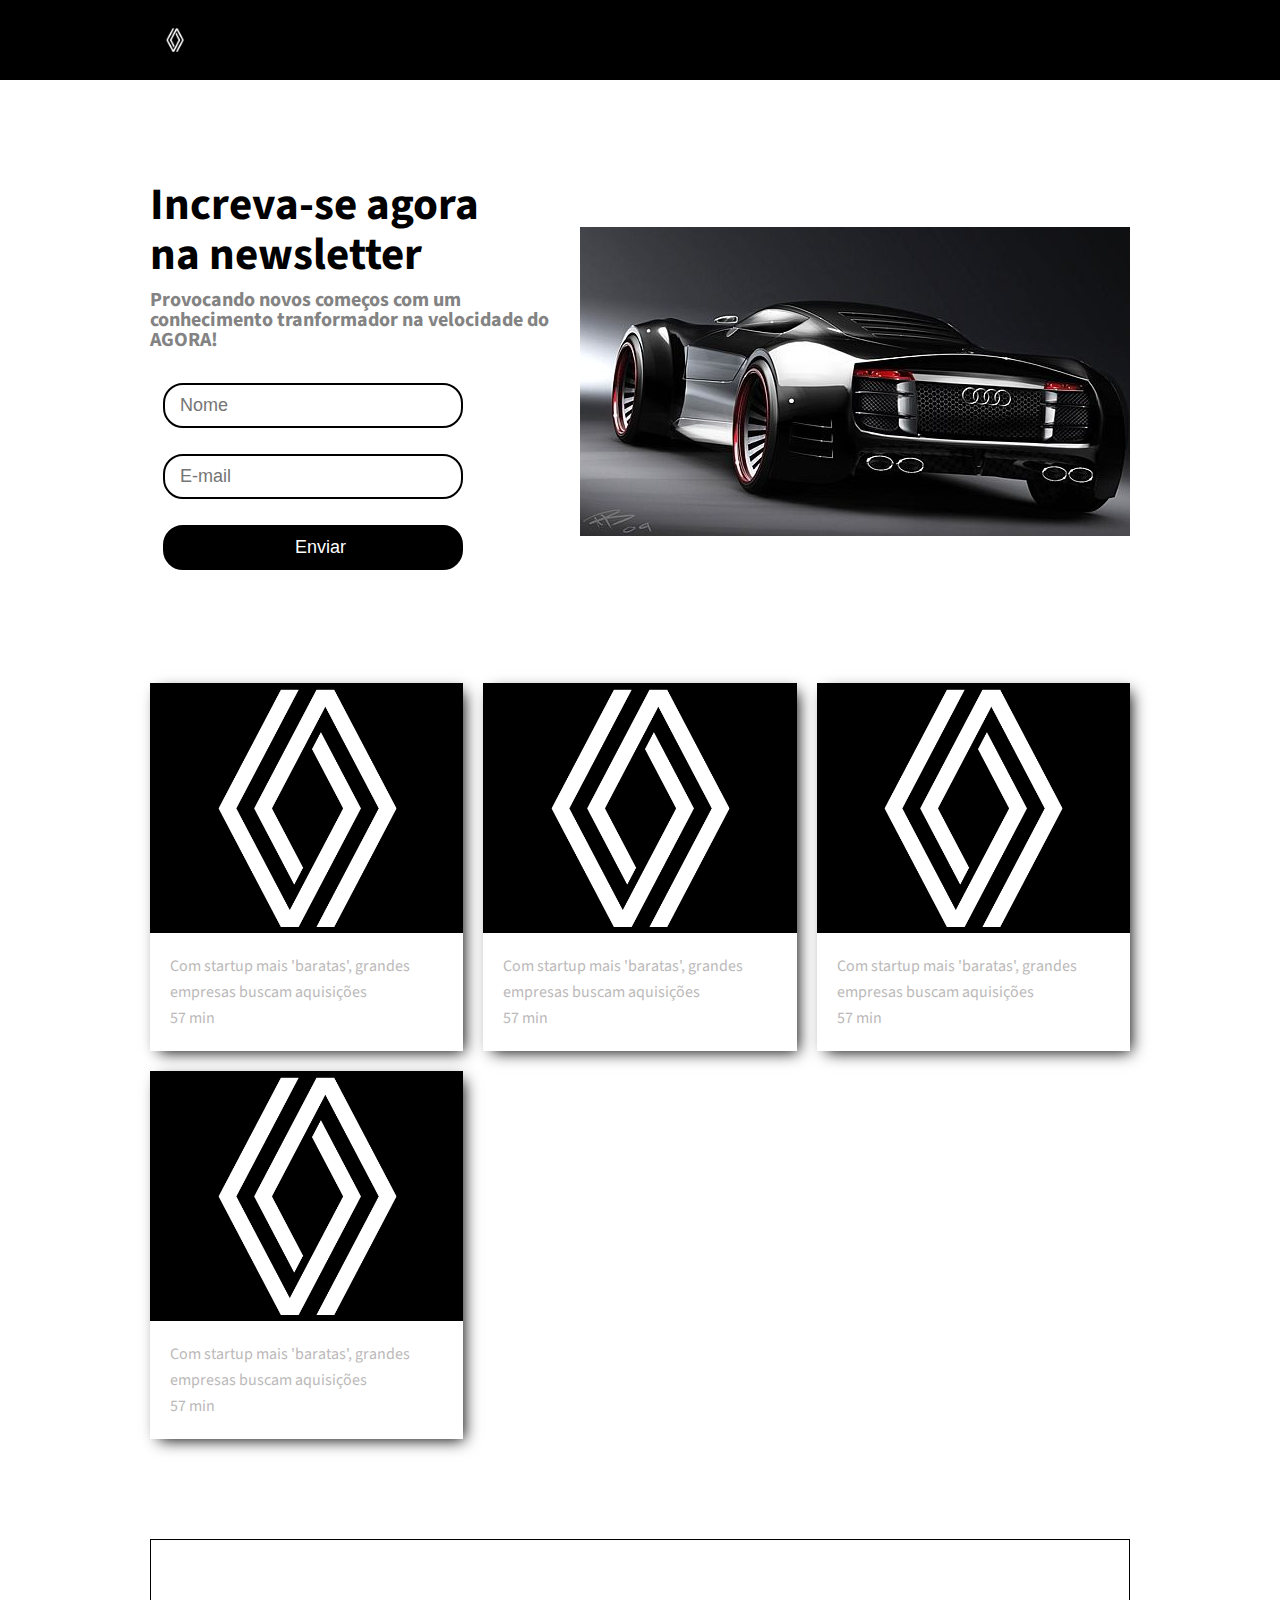
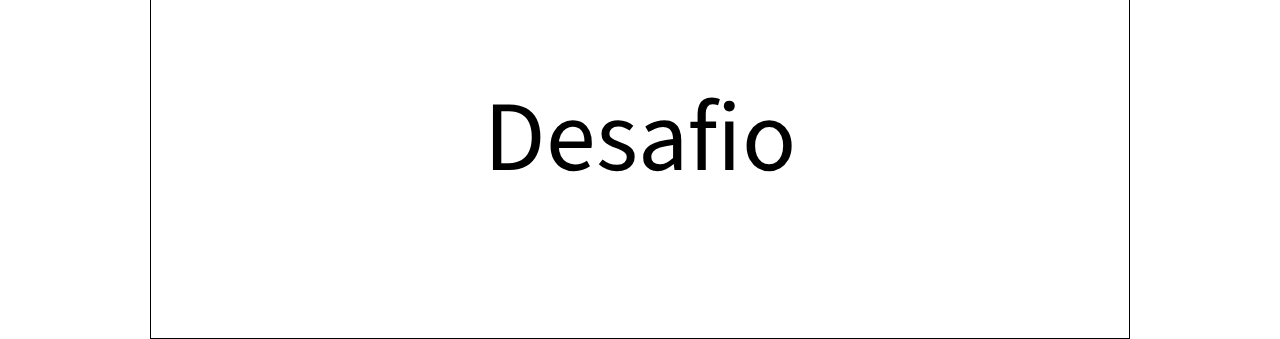
==== index.html @ a9c40e31 "Muda o nav" ====
<!DOCTYPE html>
<html lang="pt-br">

<head>
    <meta charset="UTF-8">
    <meta http-equiv="X-UA-Compatible" content="IE-edge" />
    <!--*Melhorar compatibilidade com diferentes navegadores*/-->
    <meta name="viewport" content="content=" width=device-width, initial-scale=1.0>
    <link rel="stylesheet" href="./CSS/style.css">
    <link rel="stylesheet" href="./CSS/responsive.css">
    <title> Meu segundo site</title>
    <link rel="icon" href="Imagens/nouveau_logo_renault_banner.jpg">
</head>

<body>
    <header>
        <div class="container">
            <img src="Imagens/nouveau_logo_renault_banner.jpg" alt="logo" />
            <div class="menu-section">
                <div class="container-menu">
                    <input type="checkbox" id="checkbox-menu">
                    <label class="menu-button-container" for="checkbox-menu">
                        <span></span>
                        <span></span>
                        <span></span>
                    </label>
                    <nav>
                        <ul>
                            <li>
                                <a href="#">Home</a>
                            </li>
                            <li>
                                <a href="#">Artigos</a>
                            </li>
                            <li>
                                <a href="#">Contato</a>
                            </li>
                        </ul>
                    </nav>
                </div>
            </div>
        </div>
    </header>
    <main>
        <div class="container-main">
            <div>
                <h2><span>Increva-se agora</span></h2>
                <h2>na newsletter</h2>
                <h3>
                    Provocando novos começos com um conhecimento tranformador na velocidade do AGORA!
                </h3>
                <form>
                    <input type="text" placeholder="Nome">
                    <input type="email" placeholder="E-mail">
                    <input type="submit" value="Enviar">
                </form>
            </div>
            <img src="./Imagens/2.jpg">
        </div>
    </main>
    <section class="cards">
        <div class="card">
            <div class="image">
                <img src="./Imagens/nouveau_logo_renault_banner.jpg">
            </div>

            <div class="content">
                <p class="title text--medium">
                    Com startup mais 'baratas', grandes empresas buscam aquisições
                </p>
                <div class="info">
                    <p class="text--medium">57 min</p>
                </div>
            </div>
        </div>
        <div class="card">
            <div class="image">
                <img src="./Imagens/nouveau_logo_renault_banner.jpg">
            </div>

            <div class="content">
                <p class="title text--medium">
                    Com startup mais 'baratas', grandes empresas buscam aquisições
                </p>
                <div class="info">
                    <p class="text--medium">57 min</p>
                </div>
            </div>
        </div>
        <div class="card">
            <div class="image">
                <img src="./Imagens/nouveau_logo_renault_banner.jpg">
            </div>

            <div class="content">
                <p class="title text--medium">
                    Com startup mais 'baratas', grandes empresas buscam aquisições
                </p>
                <div class="info">
                    <p class="text--medium">57 min</p>
                </div>
            </div>
        </div>
        <div class="card">
            <div class="image">
                <img src="./Imagens/nouveau_logo_renault_banner.jpg">
            </div>

            <div class="content">
                <p class="title text--medium">
                    Com startup mais 'baratas', grandes empresas buscam aquisições
                </p>
                <div class="info">
                    <p class="text--medium">57 min</p>
                </div>
            </div>
        </div>
    </section>
    <section id="form">
        <div class="desafio">Desafio</div>
    </section>
</body>

</html>
---- CSS/style.css ----
@import url('https://fonts.googleapis.com/css2?family=Poppins:ital,wght@0,100;0,200;0,400;0,700;1,500&family=Source+Sans+Pro:ital,wght@0,300;0,400;0,700;1,400&display=swap');
*{
    box-sizing: border-box;
    margin: 0;
    padding: 0;
    outline: 0;
}

html,
body{
    height: 100vh;
    font-family: "Source Sans Pro", 'Times New Roman';
    text-rendering: optimizeLegibility;
    -webkit-font-smoothing: antialiased;
}

/* Header*/

header{
    background-color: black;

}

header .container{
    display: flex;
    align-items: center;
    justify-content: space-between;
    max-width: 980px;
    height: 80px;
    margin:auto;
}

header nav ul{
    display: flex;
}

header nav ul li{
    list-style: none;
}

header nav ul li a{
    text-decoration: none;
    color: white;
    text-transform: uppercase;
    font-size: 18px;
    padding: 24px;
    transition: all 250ms linear 0s;
}

header nav ul li a:hover{
    background: rgba(255, 255,255,0.15);
}

header .container img{
    height: 50px;

}


img{
    max-width: 510px;
}

/* Main*/

main{
    margin-bottom: 100px;
}


main img{
    max-width:800px;
}

main .container-main{
    display: flex;
    align-items: center;
    justify-content: space-between;
    max-width: 980px;
    margin: 100px auto 0px auto;
}

h2{
    color: rgb(0, 0,0);
    font-size: 45px;
    line-height: 50px;
    font-weight: bold;
}

h3{
    color: rgb(131, 131,131);
    font-size: 20px;
    line-height: 20px;
    margin: 10px 0;
}

form{
    margin-top: 20px;

}

form input{
    width: 300px;
    padding-left: 15px;
    font-size: 18px;
    height: 45px;
    margin: 13px;
    border-radius: 20px;
    border: 2px solid black;
}

form [type="submit"]{
    background-color: black;
    color: white;
}

form [type="submit"]:hover{
    cursor: pointer;
}

main .container-main img{
    width: 600px;
}

/* Card*/

.cards{
    width: 90%;
    max-width: 980px;
    margin: auto;
    display: grid;
    grid-template-columns: repeat(auto-fit, minmax(250px,1fr));
    grid-gap: 20px;
}

.text--medium{
    font-size: 16px;
    line-height: 26px;
    font-weight: 400;
    color: rgb(187, 185, 185);
}

.card{
    display: flex;
    flex-direction: column;
    cursor: pointer;
    box-shadow: 5px 5px 15px -4px #000000;
    transition: all 0.3 ease 0s;
}

.card:hover{
    transform:  translateY(-7px);
}

.image{
    width: 100%;
    padding-top: 0;
    overflow: hidden;
    position: relative;
    max-height: 250px;
}

.image img{
    position: relative; 
    top: 50%;
    left: 50%;
    transform: translate(-50%, -50%)
}


.content{
    margin: 20px;
}

.title{
    margin-bottom: 0px;
}

.desafio{
    font-size: 100px;
    display: flex;
    justify-content: center;
    height: 400px;
    align-items: center;
    border: 1px, solid black;
    margin: 100px auto;
    max-width: 980px;
}
---- CSS/responsive.css ----
@media (max-width:1000px){
    main .container-main div{
        margin: auto;
    }

    main .container-main img{
        display: none;
    }

    h2{
        margin-left: 50px;
    }

    div h3{
        margin-left: 50px;
    }

    form{
        display: flex;
        align-items: center;
        width: 100%;
        padding-top: 30px;
        text-align: center;
        flex-direction: column;
    }

    input{
        margin:15px;
    }
}

@media (min-height: 630px){
    .container-menu{
        display: none;
    }
}

@media (max-width:1000px) {
    .container{
        padding: 0px 20px;
    }
}

@media (max-width:630px) {
    nav{
        display: none;
    }
    main .container-menu img{
        display: none;
    }
    .container-menu{
        height: 100%;
        display: flex;
        align-items: center;
        justify-content: center;
    }

    #checkbox-menu{
        position: absolute;
        opacity: 0;
    }

    label{
        cursor: pointer;
        position: relative;
        display: block;
        height: 22px;
        width: 30px;
    }

    label span{
        position: absolute;
        display: block;
        height: 5px;
        width: 100%;
        background: white;
        border-radius: 30px;
        transition: 0.25 ease-in-out;
    }

    label span:nth-child(1){
        top:0;
    }

    label span:nth-child(2){
        top:8px;
    }

    label span:nth-child(3){
        top: 16px;
    }

    #checkbox-menu:checked + label span:nth-child(1){
        transform: rotate(-45deg);
        top: 8px;
    }

    #checkbox-menu:checked + label span:nth-child(2){
        opacity: 0;
    }

    #checkbox-menu:checked + label span:nth-child(3){
        transform: rotate(45deg);
        top: 8px;
    }
}
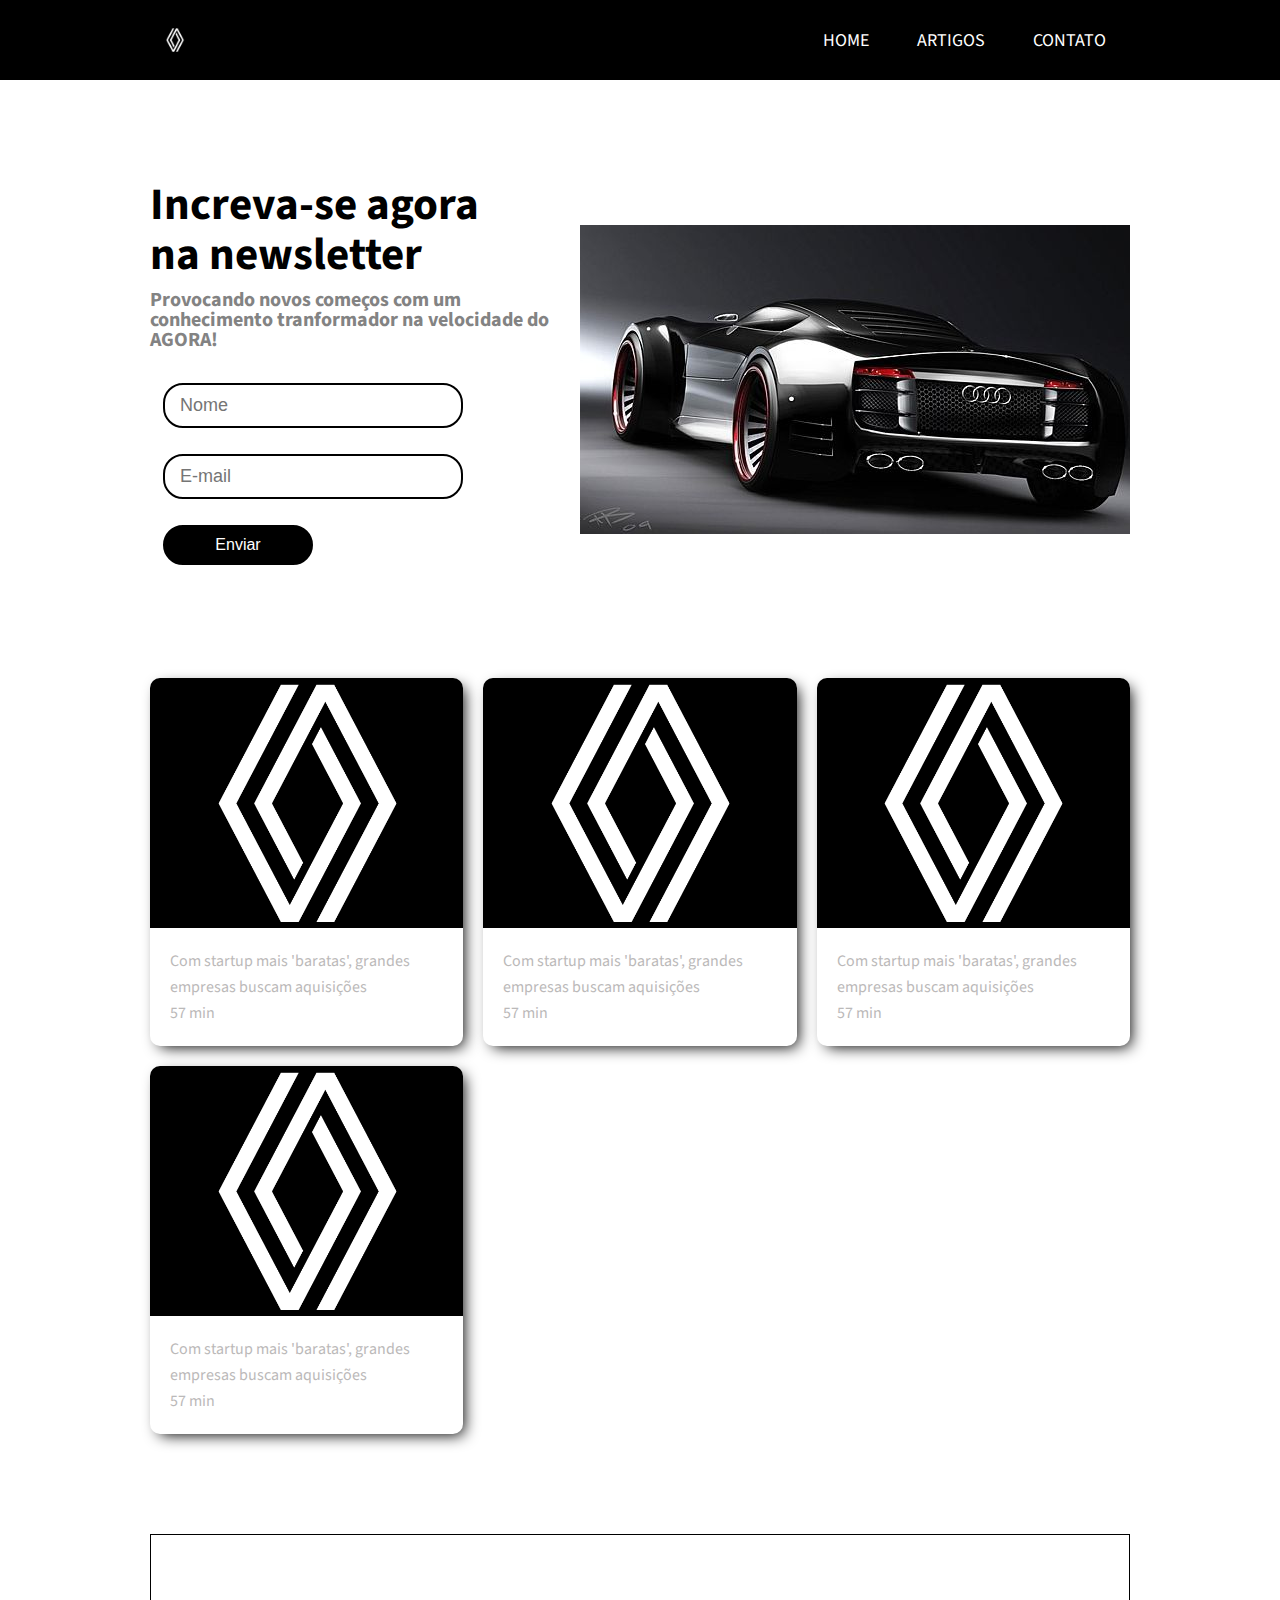
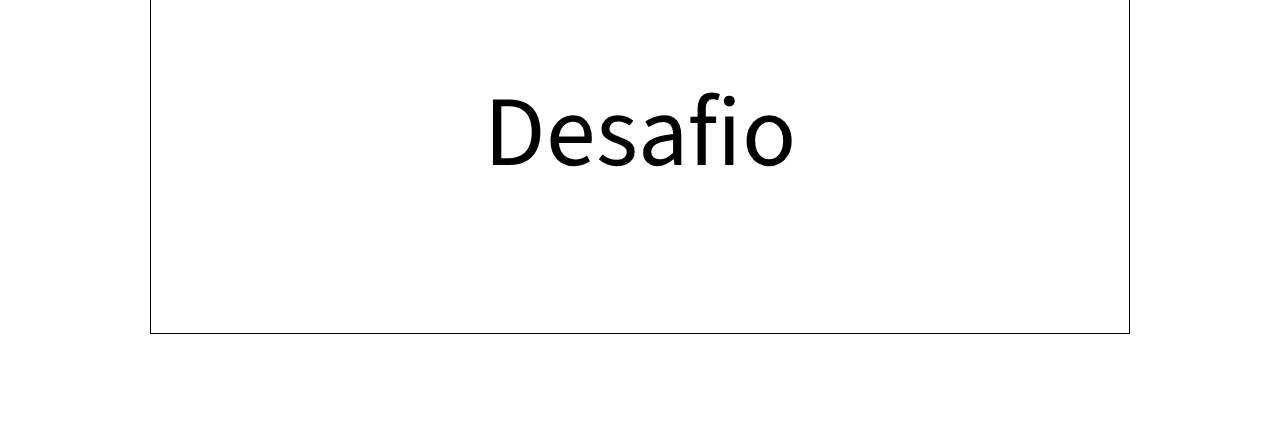
==== commit 149f8e5d: "implementa página de artigos e adicona link aos cards e menu" ====
--- a/index.html
+++ b/index.html
@@ -25,15 +25,15 @@
                         <span></span>
                     </label>
                     <nav>
-                        <ul>
+                        <ul class="menu">
                             <li>
-                                <a href="#">Home</a>
+                                <a href="#home">Home</a>
                             </li>
                             <li>
-                                <a href="#">Artigos</a>
+                                <a href="#artigos">Artigos</a>
                             </li>
                             <li>
-                                <a href="#">Contato</a>
+                                <a href="#form">Contato</a>
                             </li>
                         </ul>
                     </nav>
@@ -41,7 +41,7 @@
             </div>
         </div>
     </header>
-    <main>
+    <main id="home">
         <div class="container-main">
             <div>
                 <h2><span>Increva-se agora</span></h2>
@@ -58,21 +58,23 @@
             <img src="./Imagens/2.jpg">
         </div>
     </main>
-    <section class="cards">
-        <div class="card">
-            <div class="image">
-                <img src="./Imagens/nouveau_logo_renault_banner.jpg">
-            </div>
+    <section id="artigos" class="cards">
+        <a href="./artigos/futuro.html">
+            <div class="card">
+                <div class="image">
+                    <img src="./Imagens/nouveau_logo_renault_banner.jpg">
+                </div>
 
-            <div class="content">
-                <p class="title text--medium">
-                    Com startup mais 'baratas', grandes empresas buscam aquisições
-                </p>
-                <div class="info">
-                    <p class="text--medium">57 min</p>
+                <div class="content">
+                    <p class="title text--medium">
+                        Com startup mais 'baratas', grandes empresas buscam aquisições
+                    </p>
+                    <div class="info">
+                        <p class="text--medium">57 min</p>
+                    </div>
                 </div>
             </div>
-        </div>
+        </a>
         <div class="card">
             <div class="image">
                 <img src="./Imagens/nouveau_logo_renault_banner.jpg">
--- a/CSS/style.css
+++ b/CSS/style.css
@@ -8,7 +8,6 @@
 
 html,
 body{
-    height: 100vh;
     font-family: "Source Sans Pro", 'Times New Roman';
     text-rendering: optimizeLegibility;
     -webkit-font-smoothing: antialiased;
@@ -56,6 +55,9 @@
 
 }
 
+#checkbox-menu{
+    display: none;
+}
 
 img{
     max-width: 510px;
@@ -112,10 +114,16 @@
 form [type="submit"]{
     background-color: black;
     color: white;
+    width: 150px;
+    padding-left: 0px;
+    font-size: 16px;
+    height: 40px;
 }
 
 form [type="submit"]:hover{
     cursor: pointer;
+    background-color: rgba(0, 0, 0, 0.75);
+    transform: translateY(-2px);
 }
 
 main .container-main img{
@@ -123,6 +131,10 @@
 }
 
 /* Card*/
+
+a{
+    text-decoration: none;
+}
 
 .cards{
     width: 90%;
@@ -146,6 +158,7 @@
     cursor: pointer;
     box-shadow: 5px 5px 15px -4px #000000;
     transition: all 0.3 ease 0s;
+    border-radius: 10px;
 }
 
 .card:hover{
@@ -158,6 +171,8 @@
     overflow: hidden;
     position: relative;
     max-height: 250px;
+    border-radius: 10px 10px 0 0;
+    height: 300px;
 }
 
 .image img{
--- a/CSS/responsive.css
+++ b/CSS/responsive.css
@@ -29,12 +29,6 @@
     }
 }
 
-@media (min-height: 630px){
-    .container-menu{
-        display: none;
-    }
-}
-
 @media (max-width:1000px) {
     .container{
         padding: 0px 20px;
@@ -42,22 +36,51 @@
 }
 
 @media (max-width:630px) {
-    nav{
-        display: none;
+    .menu-button-container{
+        display: flex;
     }
+
+    .menu{
+        position: absolute;
+        margin-top: 41px;
+        flex-direction: column;
+        width: 100vw;
+        justify-content: center;
+        align-items: center;
+        left: 100%;
+        /*transform: translateX(100vw);
+        transition: 0.5s ease transform;*/
+    }
+
+    .menu>li{
+        display: flex;
+        justify-content: center;
+        margin: 0;
+        padding: 0px;
+        width: 100%;
+        color: white;
+        background-color: black;
+        border-radius: 5px;
+    }
+
+    .menu>li:not(:last-child){
+        border-bottom: 1px solid white;
+    }
+
+    .menu li a{
+        flex: 1;
+        text-align: center;
+    }
+
     main .container-menu img{
         display: none;
     }
+
     .container-menu{
         height: 100%;
         display: flex;
         align-items: center;
         justify-content: center;
-    }
-
-    #checkbox-menu{
-        position: absolute;
-        opacity: 0;
     }
 
     label{
@@ -103,4 +126,13 @@
         transform: rotate(45deg);
         top: 8px;
     }
+
+    nav .menu{
+        width: 100%;
+    }
+
+    #checkbox-menu:checked~nav .menu{
+        transform: translateX(-100vw);
+        transition: 0.5s ease transform;
+    }
 }
